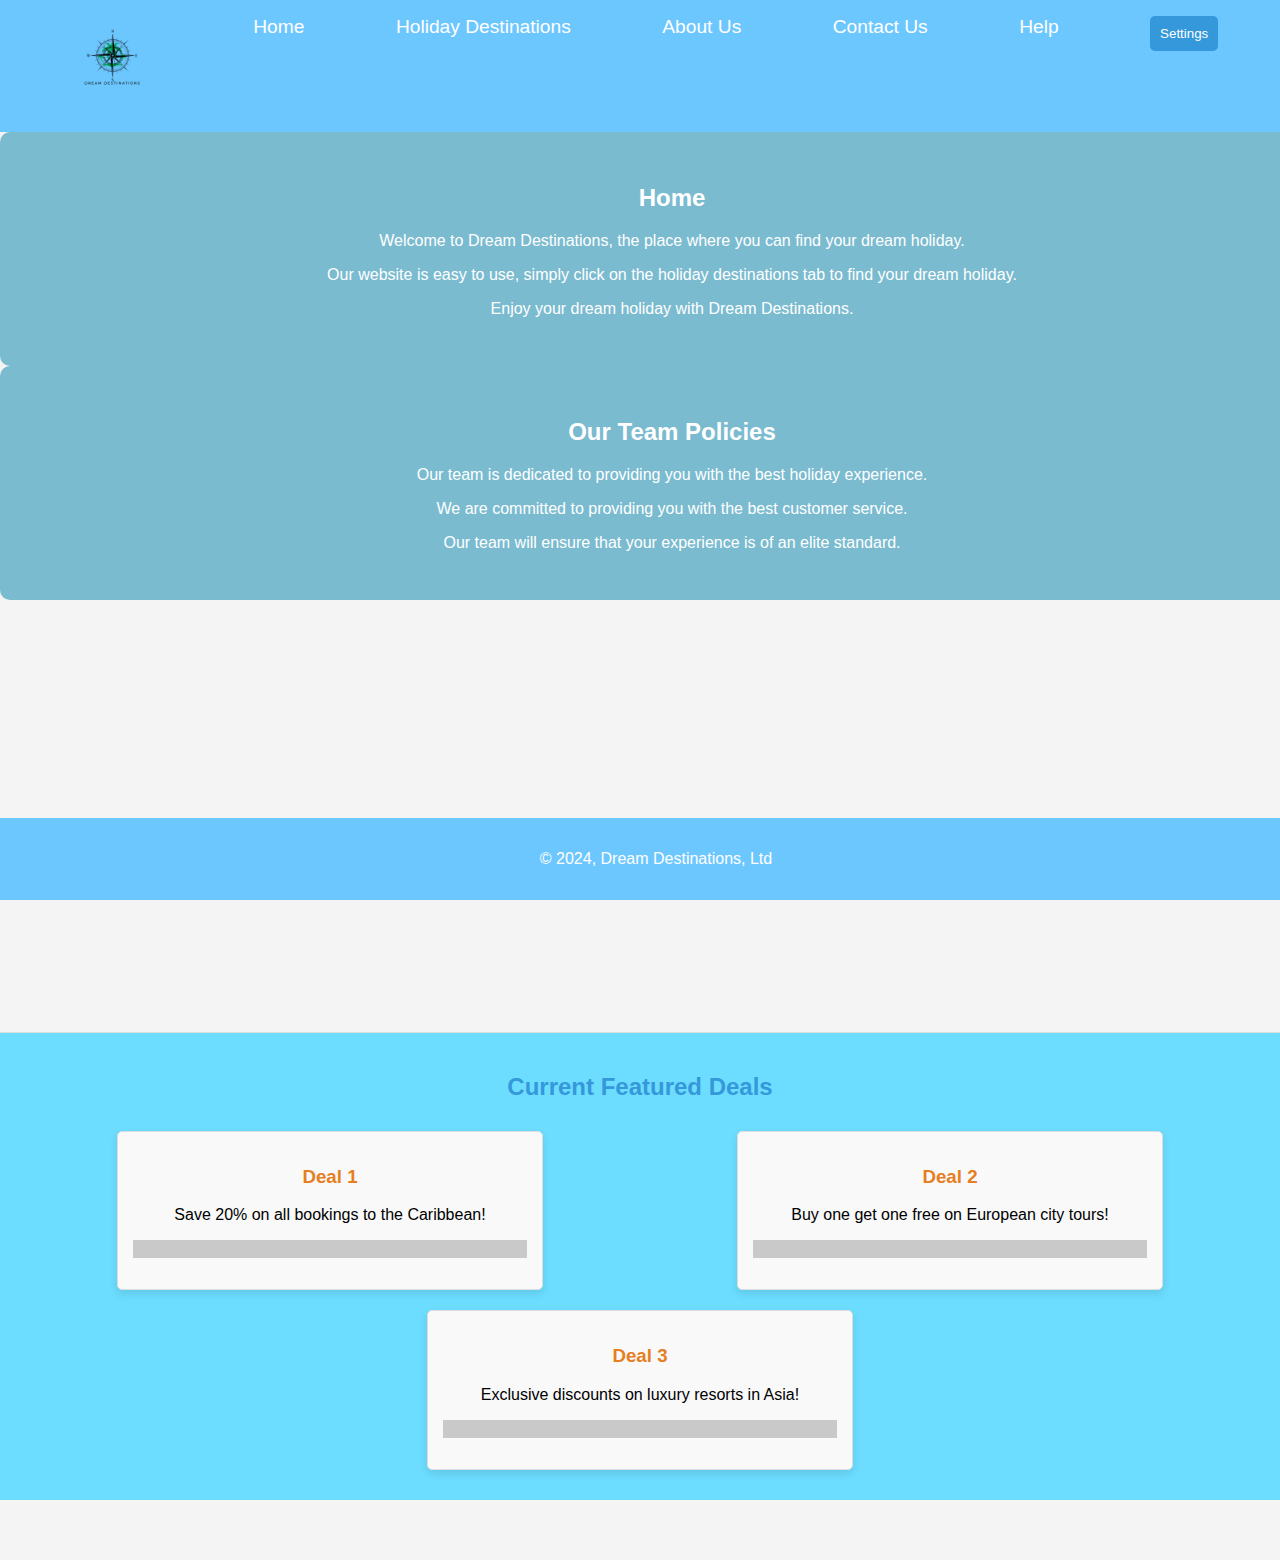
==== index.html @ d3ac0b2f "hsj" ====
<!DOCTYPE html>
<html lang="en">
<head>
    <meta charset="UTF-8">
    <meta name="viewport" content="width=device-width, initial-scale=1.0">
    <title>Dream Destinations</title>
    <link rel="stylesheet" href="styles.css">
</head>
<body>
    <header>
        
        <nav>
            <ul>
                <img src="Dream destinations.png" alt="DreamDestinationsLogo" width="100px" height="100px">
                <li><a href="index.html">Home</a></li>
                <li><a href="destinations.html">Holiday Destinations</a></li>
                <li><a href="about.html">About Us</a></li>
                <li><a href="contact.html">Contact Us</a></li>
                <li><a href="help.html">Help</a></li>
                <div class="settings" id="settings">
                    <button>Settings</button>
                    <div class="settings-content">
                        <a href="#" id="toggle-dark-mode">Toggle Dark Mode</a>
                    </div>
                </div>
            </ul>
        </nav>
    </header>
    
    <section class="section" id="home">
        <div class="content">
            <h2>Home</h2>
            <p>Welcome to Dream Destinations, the place where you can find your dream holiday.</p>
            <p>Our website is easy to use, simply click on the holiday destinations tab to find your dream holiday.</p>
            <p>Enjoy your dream holiday with Dream Destinations.</p>
        </div>
        <div class="content">
            <h2>Our Team Policies</h2>
            <p>Our team is dedicated to providing you with the best holiday experience.</p>
            <p>We are committed to providing you with the best customer service.</p>
            <p>Our team will ensure that your experience is of an elite standard.</p>
        </div>
    </section>

    <section class="deals" id="deals">
        <h2>Current Featured Deals</h2>
        <div class="deals-content">
            <div class="deal-item">
                <h3>Deal 1</h3>
                <p>Save 20% on all bookings to the Caribbean!</p>
                <p class="grayed-text">CARI20</p>
            </div>
            <div class="deal-item">
                <h3>Deal 2</h3>
                <p>Buy one get one free on European city tours!</p>
                <p class="grayed-text">EUROTOUR2024</p>
            </div>
            <div class="deal-item">
                <h3>Deal 3</h3>
                <p>Exclusive discounts on luxury resorts in Asia!</p>
                <p class="grayed-text">ASIALUXE</p>
            </div>
        </div>
    </section>

    <footer>
        <p>&copy; 2024, Dream Destinations, Ltd </p>
    </footer>

    <script src="scripts.js"></script>
</body>
</html>
---- styles.css ----
body {
    margin: 0;
    font-family: 'open sans', sans-serif;
    background-color: #f4f4f4;
}

header {
    background-color: #6dc7ff;
    padding: 1rem;
}

nav ul {
    list-style: none;
    margin: 0;
    padding: 0;
    display: flex;
    justify-content: space-around;
}

nav ul li {
    margin: 0;
}

nav ul li a {
    color: #fff;
    text-decoration: none;
    font-size: 1.2rem;
}

.section {
    height: 100vh;
    display: flex;
    align-items: center;
    justify-content: center;
    color: #fff;
    text-align: center;
    background-size: cover;
    background-repeat: no-repeat;
    image-resolution: from-image;
    background-position: center;
    display: block;
    width: 100%;
}

#home {
    background-image: url('https://stfuandparty.com/wp-content/uploads/2018/02/114519-palm-tree-background-2946x2000-images-scaled.jpg');
    color: #ffffff;
}

.content {
    background-color: rgba(0, 129, 172, 0.5);
    padding: 2rem;
    border-radius: 10px;
    display: block;
    width: 100%;
}

footer {
    background-color: #6dc7ff;
    color: #fff;
    text-align: center;
    padding: 1rem;
    position: fixed;
    bottom: 0;
    width: 100%;
    overflow: hidden;
}

table {
    border-collapse: collapse;
    border: 1px solid black;
    table-layout: auto;
    width: 100%;
    padding: 8px;
    text-align: left;
}

.summary {
    height: 40vh;
    display: flex;
    justify-content: center;
    flex-direction: column;
    text-align: left;
    background-color: #6dc7ff;
    color: #fff;
}

#sumtable {
    border-collapse: auto;
    border: 1px solid black;
    table-layout: flex;
    width: 100%;
}

h1 {
    text-align: center;
    size: 50px;
}

p {
    text-align: center;
}

h2 {
    text-align: center;
}

.dark-mode {
    background-color: #333333;
    color: #f4f4f4;

}
.dark-mode button {
    background-color: #6ac3ff;
    color: #fff;
    padding: 10px;
    border: none;
    border-radius: 5px;
    cursor: pointer;
}
.dark-mode button:hover {
    background-color: #2980b9;
}
.dark-mode .settings-content {
    background-color: #333333;
    color: #f4f4f4;
}
.dark-mode .settings-content a {
    color: #f4f4f4;
}
.dark-mode .deal-item {
    background-color: #333333;
}

.settings {
    position: relative;
    display: inline-block;
}

.settings button {
    background-color: #3498db;
    color: #fff;
    padding: 10px;
    border: none;
    border-radius: 5px;
    cursor: pointer;
}

.settings-content {
    display: none;
    position: absolute;
    background-color: #fff;
    min-width: 160px;
    box-shadow: 0px 8px 16px 0px rgba(0, 0, 0, 0.2);
    z-index: 1;
}

.settings-content a {
    color: black;
    padding: 12px 16px;
    text-decoration: none;
    display: block;
}

.settings-content a:hover {
    background-color: #ddd;
}

.settings:hover .settings-content {
    display: block;
}

.button {
    background-color: #e67e22;
    color: #fff;
    padding: 10px 20px;
    border: none;
    border-radius: 5px;
    cursor: pointer;
}

.button:hover {
    background-color: #d35400;
}

.highlight {
    color: #f39c12;
}

.deals {
    background-color: #6cddff;
    padding: 20px;
    border-top: 1px solid #ddd;
    text-align: center;
    margin-bottom: 60px;
}

.deals h2 {
    color: #3498db;
}

.deals-content {
    display: flex;
    justify-content: space-around;
    flex-wrap: wrap;
}

.deal-item {
    background-color: #f9f9f9;
    border: 1px solid #ddd;
    border-radius: 5px;
    padding: 15px;
    margin: 10px;
    width: calc(33.33% - 20px); 
    box-shadow: 0px 4px 8px rgba(0, 0, 0, 0.1);
}

.deal-item h3 {
    color: #e67e22;
}
.grayed-text {
    position: relative;
    color: transparent;
}

.grayed-text::before {
    content: '';
    position: absolute;
    top: 0;
    left: 0;
    width: 100%;
    height: 100%;
    background-color: #999;
    opacity: 0.5; 
    transition: opacity 0.3s; 
    z-index: 2;
}

.grayed-text:hover::before {
    opacity: 0; 
}
.grayed-text:hover {
    color: #000;
}
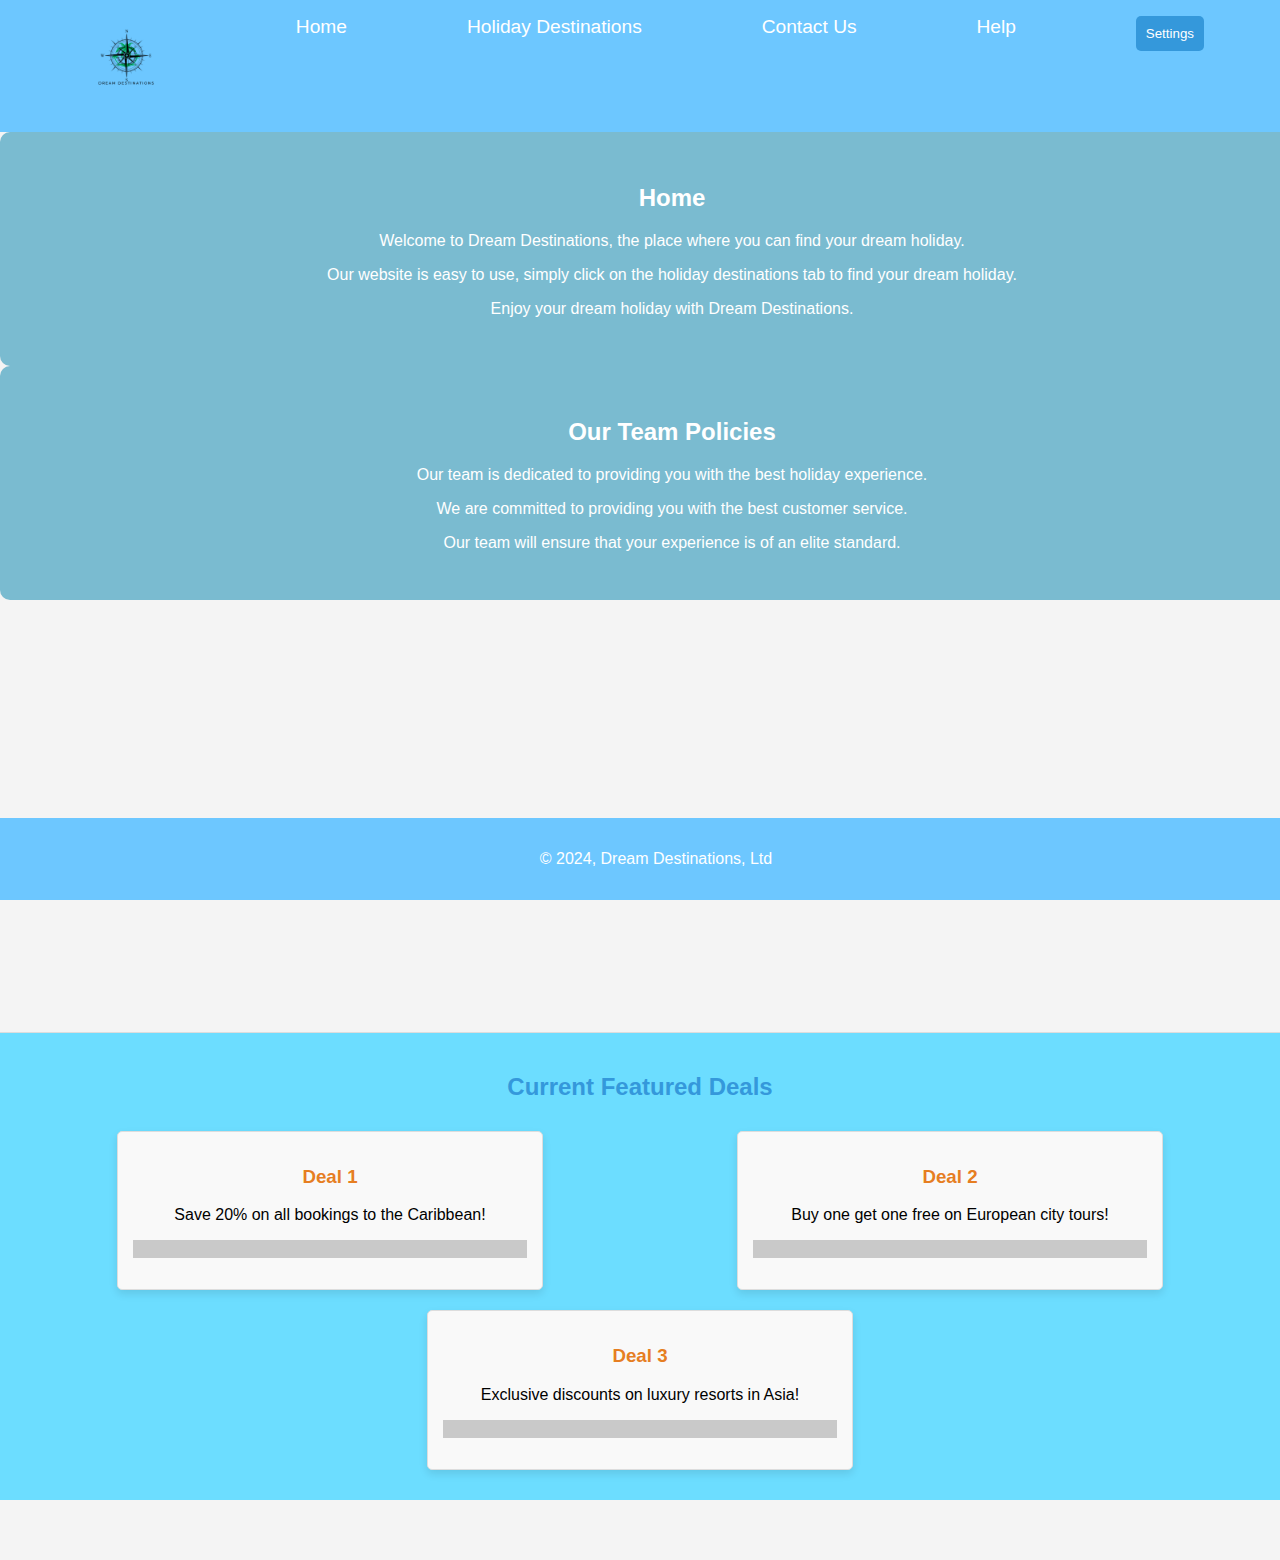
==== commit f793da53: "sdhgshjhd" ====
--- a/index.html
+++ b/index.html
@@ -14,7 +14,6 @@
                 <img src="Dream destinations.png" alt="DreamDestinationsLogo" width="100px" height="100px">
                 <li><a href="index.html">Home</a></li>
                 <li><a href="destinations.html">Holiday Destinations</a></li>
-                <li><a href="about.html">About Us</a></li>
                 <li><a href="contact.html">Contact Us</a></li>
                 <li><a href="help.html">Help</a></li>
                 <div class="settings" id="settings">
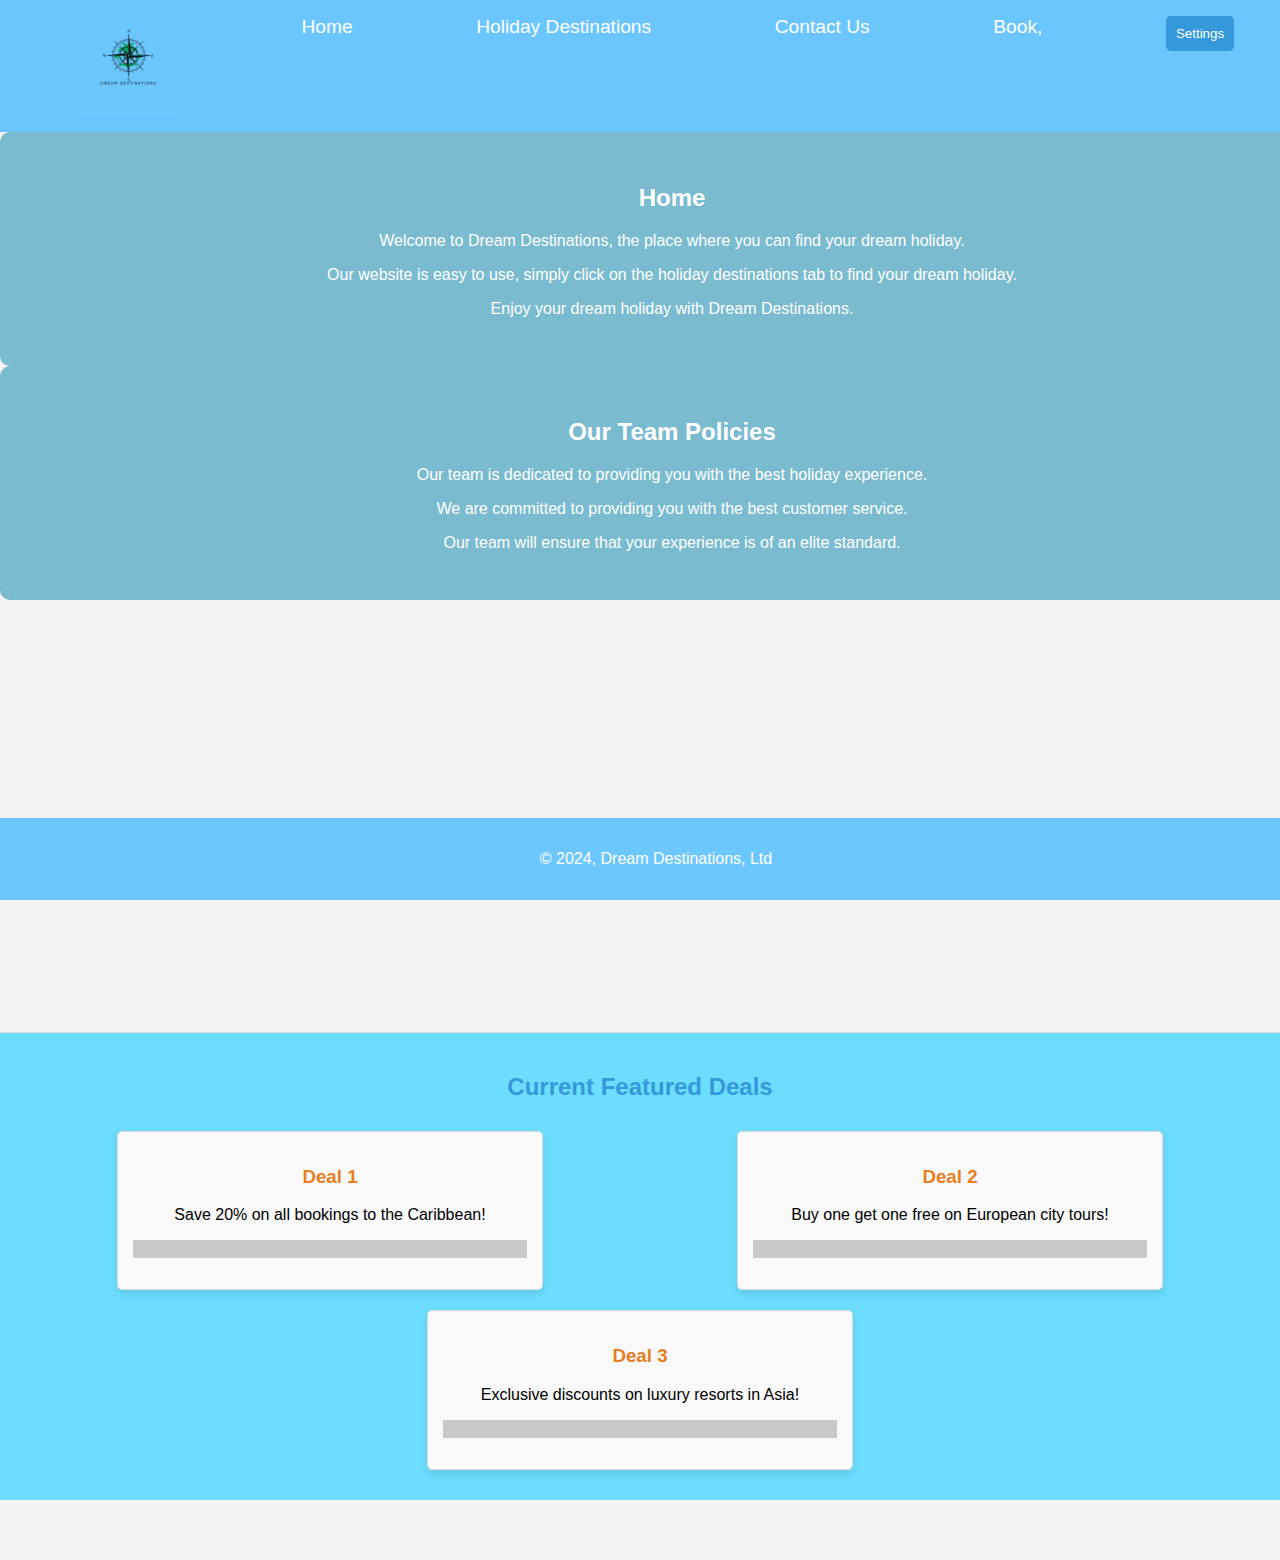
==== commit 5c08360c: "jdksk" ====
--- a/index.html
+++ b/index.html
@@ -15,7 +15,7 @@
                 <li><a href="index.html">Home</a></li>
                 <li><a href="destinations.html">Holiday Destinations</a></li>
                 <li><a href="contact.html">Contact Us</a></li>
-                <li><a href="help.html">Help</a></li>
+                <li><a href="bookings.html">Book,</a></li>
                 <div class="settings" id="settings">
                     <button>Settings</button>
                     <div class="settings-content">
--- a/styles.css
+++ b/styles.css
@@ -2,11 +2,14 @@
     margin: 0;
     font-family: 'open sans', sans-serif;
     background-color: #f4f4f4;
+    max-width: 100%;
+    overflow-x: hidden;
 }
 
 header {
-    background-color: #6dc7ff;
+    background-color: hsl(203, 100%, 71%);
     padding: 1rem;
+    width: 100%;
 }
 
 nav ul {
@@ -242,3 +245,11 @@
 .grayed-text:hover {
     color: #000;
 }
+form {
+    display: flex;
+    flex-direction: column;
+    align-items: center;
+    justify-content: center;
+    margin: 0 auto;
+    width: 75%;
+}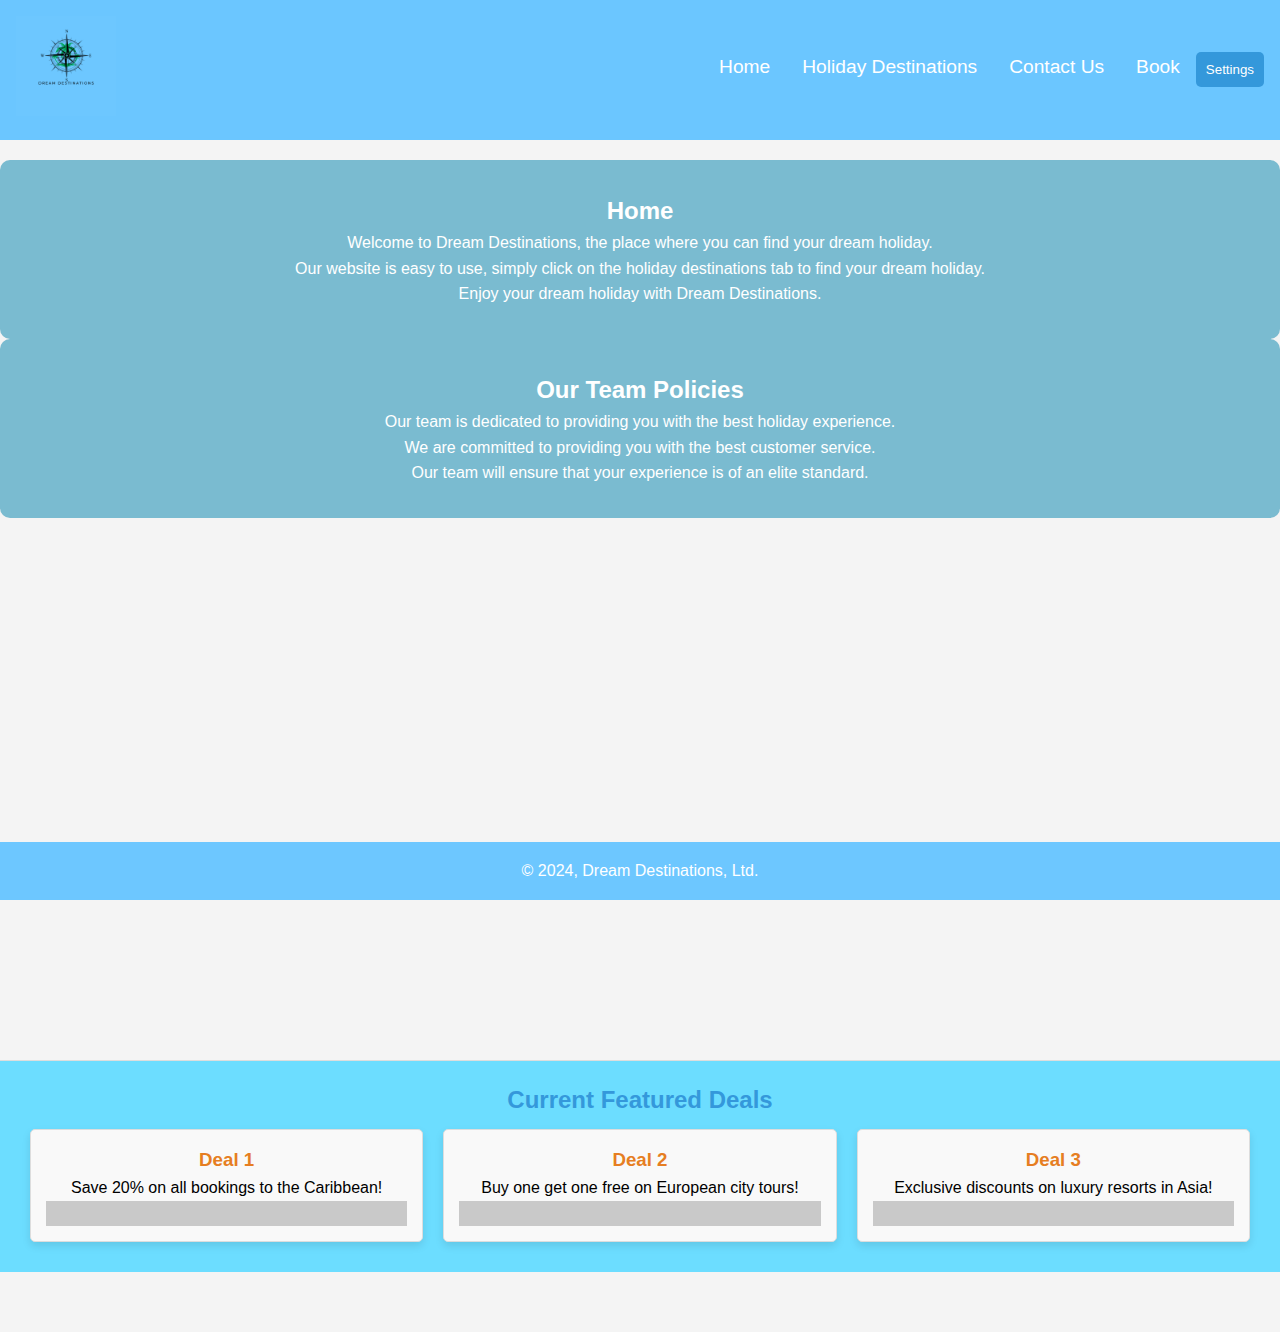
==== commit 51d935b7: "aa" ====
--- a/index.html
+++ b/index.html
@@ -8,62 +8,65 @@
 </head>
 <body>
     <header>
-        
         <nav>
+            <div class="logo">
+                <img src="Dream destinations.png" alt="DreamDestinationsLogo" width="100" height="100">
+            </div>
             <ul>
-                <img src="Dream destinations.png" alt="DreamDestinationsLogo" width="100px" height="100px">
                 <li><a href="index.html">Home</a></li>
                 <li><a href="destinations.html">Holiday Destinations</a></li>
                 <li><a href="contact.html">Contact Us</a></li>
-                <li><a href="bookings.html">Book,</a></li>
-                <div class="settings" id="settings">
+                <li><a href="bookings.html">Book</a></li>
+                <li class="settings" id="settings">
                     <button>Settings</button>
                     <div class="settings-content">
                         <a href="#" id="toggle-dark-mode">Toggle Dark Mode</a>
                     </div>
-                </div>
+                </li>
             </ul>
         </nav>
     </header>
     
-    <section class="section" id="home">
-        <div class="content">
-            <h2>Home</h2>
-            <p>Welcome to Dream Destinations, the place where you can find your dream holiday.</p>
-            <p>Our website is easy to use, simply click on the holiday destinations tab to find your dream holiday.</p>
-            <p>Enjoy your dream holiday with Dream Destinations.</p>
-        </div>
-        <div class="content">
-            <h2>Our Team Policies</h2>
-            <p>Our team is dedicated to providing you with the best holiday experience.</p>
-            <p>We are committed to providing you with the best customer service.</p>
-            <p>Our team will ensure that your experience is of an elite standard.</p>
-        </div>
-    </section>
+    <main>
+        <section class="section" id="home">
+            <div class="content">
+                <h2>Home</h2>
+                <p>Welcome to Dream Destinations, the place where you can find your dream holiday.</p>
+                <p>Our website is easy to use, simply click on the holiday destinations tab to find your dream holiday.</p>
+                <p>Enjoy your dream holiday with Dream Destinations.</p>
+            </div>
+            <div class="content">
+                <h2>Our Team Policies</h2>
+                <p>Our team is dedicated to providing you with the best holiday experience.</p>
+                <p>We are committed to providing you with the best customer service.</p>
+                <p>Our team will ensure that your experience is of an elite standard.</p>
+            </div>
+        </section>
 
-    <section class="deals" id="deals">
-        <h2>Current Featured Deals</h2>
-        <div class="deals-content">
-            <div class="deal-item">
-                <h3>Deal 1</h3>
-                <p>Save 20% on all bookings to the Caribbean!</p>
-                <p class="grayed-text">CARI20</p>
+        <section class="deals" id="deals">
+            <h2>Current Featured Deals</h2>
+            <div class="deals-content">
+                <div class="deal-item">
+                    <h3>Deal 1</h3>
+                    <p>Save 20% on all bookings to the Caribbean!</p>
+                    <p class="grayed-text">CARI20</p>
+                </div>
+                <div class="deal-item">
+                    <h3>Deal 2</h3>
+                    <p>Buy one get one free on European city tours!</p>
+                    <p class="grayed-text">EUROTOUR2024</p>
+                </div>
+                <div class="deal-item">
+                    <h3>Deal 3</h3>
+                    <p>Exclusive discounts on luxury resorts in Asia!</p>
+                    <p class="grayed-text">ASIALUXE</p>
+                </div>
             </div>
-            <div class="deal-item">
-                <h3>Deal 2</h3>
-                <p>Buy one get one free on European city tours!</p>
-                <p class="grayed-text">EUROTOUR2024</p>
-            </div>
-            <div class="deal-item">
-                <h3>Deal 3</h3>
-                <p>Exclusive discounts on luxury resorts in Asia!</p>
-                <p class="grayed-text">ASIALUXE</p>
-            </div>
-        </div>
-    </section>
+        </section>
+    </main>
 
     <footer>
-        <p>&copy; 2024, Dream Destinations, Ltd </p>
+        <p>&copy; 2024, Dream Destinations, Ltd.</p>
     </footer>
 
     <script src="scripts.js"></script>
--- a/styles.css
+++ b/styles.css
@@ -1,15 +1,35 @@
+/* Reset some default styles */
+* {
+    margin: 0;
+    padding: 0;
+    box-sizing: border-box;
+}
+
+/* Body and font styles */
 body {
     margin: 0;
-    font-family: 'open sans', sans-serif;
+    font-family: 'Open Sans', sans-serif;
     background-color: #f4f4f4;
     max-width: 100%;
     overflow-x: hidden;
-}
-
+    line-height: 1.6;
+}
+
+/* Header and navigation */
 header {
     background-color: hsl(203, 100%, 71%);
     padding: 1rem;
     width: 100%;
+}
+
+header nav {
+    display: flex;
+    justify-content: space-between;
+    align-items: center;
+}
+
+header nav .logo img {
+    max-width: 100%;
 }
 
 nav ul {
@@ -28,6 +48,18 @@
     color: #fff;
     text-decoration: none;
     font-size: 1.2rem;
+    padding: 8px 16px;
+    transition: background 0.3s;
+}
+
+nav ul li a:hover {
+    background: #555;
+    border-radius: 4px;
+}
+
+/* Main content */
+main {
+    margin: 20px 0;
 }
 
 .section {
@@ -58,6 +90,41 @@
     width: 100%;
 }
 
+.destinations {
+    text-align: center;
+}
+
+.destinations h2 {
+    margin-bottom: 20px;
+}
+
+.destination {
+    background: #fff;
+    border-radius: 8px;
+    box-shadow: 0 4px 8px rgba(0, 0, 0, 0.1);
+    margin: 20px auto;
+    max-width: 300px;
+    padding: 20px;
+    transition: transform 0.3s;
+}
+
+.destination img {
+    max-width: 100%;
+    border-radius: 8px;
+}
+
+.destination h3 {
+    margin: 15px 0 10px;
+}
+
+.destination p {
+    margin: 10px 0;
+}
+
+.destination:hover {
+    transform: translateY(-10px);
+}
+
 footer {
     background-color: #6dc7ff;
     color: #fff;
@@ -97,7 +164,7 @@
 
 h1 {
     text-align: center;
-    size: 50px;
+    font-size: 50px;
 }
 
 p {
@@ -111,8 +178,8 @@
 .dark-mode {
     background-color: #333333;
     color: #f4f4f4;
-
-}
+}
+
 .dark-mode button {
     background-color: #6ac3ff;
     color: #fff;
@@ -121,16 +188,20 @@
     border-radius: 5px;
     cursor: pointer;
 }
+
 .dark-mode button:hover {
     background-color: #2980b9;
 }
+
 .dark-mode .settings-content {
     background-color: #333333;
     color: #f4f4f4;
 }
+
 .dark-mode .settings-content a {
     color: #f4f4f4;
 }
+
 .dark-mode .deal-item {
     background-color: #333333;
 }
@@ -214,13 +285,14 @@
     border-radius: 5px;
     padding: 15px;
     margin: 10px;
-    width: calc(33.33% - 20px); 
+    width: calc(33.33% - 20px);
     box-shadow: 0px 4px 8px rgba(0, 0, 0, 0.1);
 }
 
 .deal-item h3 {
     color: #e67e22;
 }
+
 .grayed-text {
     position: relative;
     color: transparent;
@@ -234,17 +306,19 @@
     width: 100%;
     height: 100%;
     background-color: #999;
-    opacity: 0.5; 
-    transition: opacity 0.3s; 
+    opacity: 0.5;
+    transition: opacity 0.3s;
     z-index: 2;
 }
 
 .grayed-text:hover::before {
-    opacity: 0; 
-}
+    opacity: 0;
+}
+
 .grayed-text:hover {
     color: #000;
 }
+
 form {
     display: flex;
     flex-direction: column;
@@ -252,4 +326,8 @@
     justify-content: center;
     margin: 0 auto;
     width: 75%;
-}+}
+
+.destination {
+    background-color: #6dc7ff;
+}
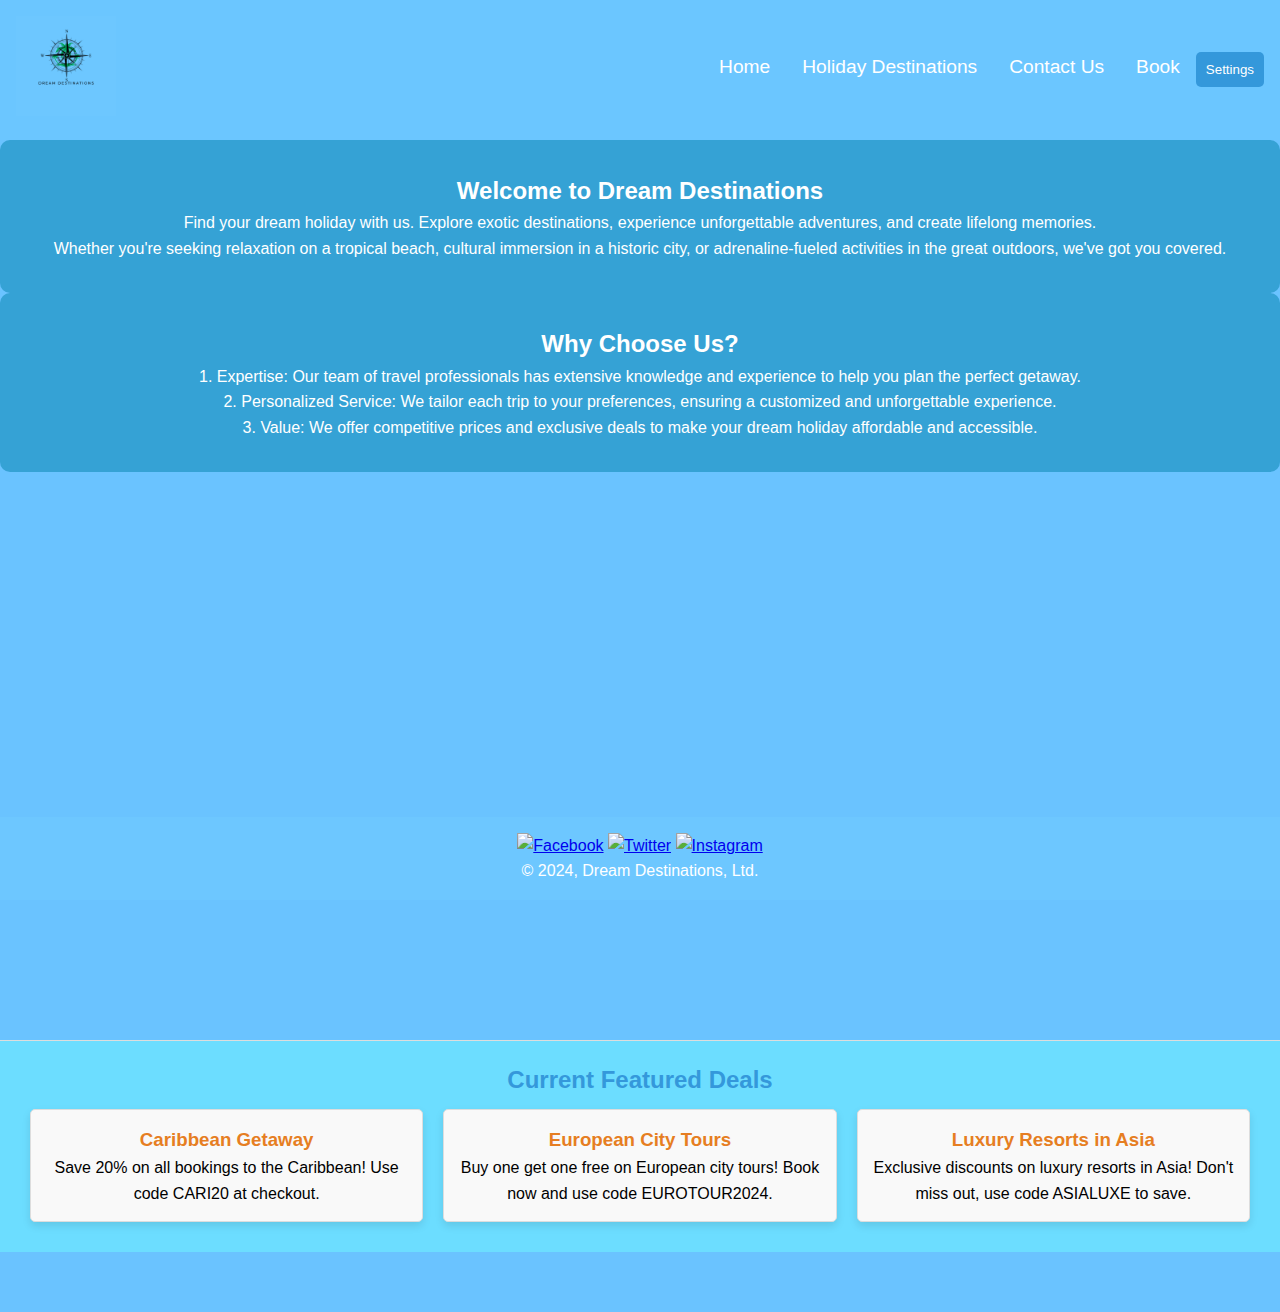
==== commit a7327a02: "ghdsghb" ====
--- a/index.html
+++ b/index.html
@@ -30,16 +30,15 @@
     <main>
         <section class="section" id="home">
             <div class="content">
-                <h2>Home</h2>
-                <p>Welcome to Dream Destinations, the place where you can find your dream holiday.</p>
-                <p>Our website is easy to use, simply click on the holiday destinations tab to find your dream holiday.</p>
-                <p>Enjoy your dream holiday with Dream Destinations.</p>
+                <h2>Welcome to Dream Destinations</h2>
+                <p>Find your dream holiday with us. Explore exotic destinations, experience unforgettable adventures, and create lifelong memories.</p>
+                <p>Whether you're seeking relaxation on a tropical beach, cultural immersion in a historic city, or adrenaline-fueled activities in the great outdoors, we've got you covered.</p>
             </div>
             <div class="content">
-                <h2>Our Team Policies</h2>
-                <p>Our team is dedicated to providing you with the best holiday experience.</p>
-                <p>We are committed to providing you with the best customer service.</p>
-                <p>Our team will ensure that your experience is of an elite standard.</p>
+                <h2>Why Choose Us?</h2>
+                <p>1. Expertise: Our team of travel professionals has extensive knowledge and experience to help you plan the perfect getaway.</p>
+                <p>2. Personalized Service: We tailor each trip to your preferences, ensuring a customized and unforgettable experience.</p>
+                <p>3. Value: We offer competitive prices and exclusive deals to make your dream holiday affordable and accessible.</p>
             </div>
         </section>
 
@@ -47,25 +46,27 @@
             <h2>Current Featured Deals</h2>
             <div class="deals-content">
                 <div class="deal-item">
-                    <h3>Deal 1</h3>
-                    <p>Save 20% on all bookings to the Caribbean!</p>
-                    <p class="grayed-text">CARI20</p>
+                    <h3>Caribbean Getaway</h3>
+                    <p>Save 20% on all bookings to the Caribbean! Use code CARI20 at checkout.</p>
                 </div>
                 <div class="deal-item">
-                    <h3>Deal 2</h3>
-                    <p>Buy one get one free on European city tours!</p>
-                    <p class="grayed-text">EUROTOUR2024</p>
+                    <h3>European City Tours</h3>
+                    <p>Buy one get one free on European city tours! Book now and use code EUROTOUR2024.</p>
                 </div>
                 <div class="deal-item">
-                    <h3>Deal 3</h3>
-                    <p>Exclusive discounts on luxury resorts in Asia!</p>
-                    <p class="grayed-text">ASIALUXE</p>
+                    <h3>Luxury Resorts in Asia</h3>
+                    <p>Exclusive discounts on luxury resorts in Asia! Don't miss out, use code ASIALUXE to save.</p>
                 </div>
             </div>
         </section>
     </main>
 
     <footer>
+        <div class="social-links">
+            <a href="#" class="social-icon"><img src="facebook-icon.png" alt="Facebook"></a>
+            <a href="#" class="social-icon"><img src="twitter-icon.png" alt="Twitter"></a>
+            <a href="#" class="social-icon"><img src="instagram-icon.png" alt="Instagram"></a>
+        </div>
         <p>&copy; 2024, Dream Destinations, Ltd.</p>
     </footer>
 
--- a/styles.css
+++ b/styles.css
@@ -1,21 +1,20 @@
-/* Reset some default styles */
+
 * {
     margin: 0;
     padding: 0;
     box-sizing: border-box;
 }
 
-/* Body and font styles */
+
 body {
     margin: 0;
     font-family: 'Open Sans', sans-serif;
-    background-color: #f4f4f4;
+    background-color: #6ac3ff;
     max-width: 100%;
     overflow-x: hidden;
     line-height: 1.6;
 }
 
-/* Header and navigation */
 header {
     background-color: hsl(203, 100%, 71%);
     padding: 1rem;
@@ -57,9 +56,9 @@
     border-radius: 4px;
 }
 
-/* Main content */
 main {
-    margin: 20px 0;
+    margin: 0;
+    background-image: url("https://img.freepik.com/free-photo/view-palm-tree-species-with-green-foliage_23-2151486427.jpg?t=st=1717421062~exp=1717424662~hmac=5bab371f48eaf0837d6b2a7cfc523f2760ab1b5c1c168ad7e3af370e9980fec2&w=1800");
 }
 
 .section {
@@ -75,6 +74,7 @@
     background-position: center;
     display: block;
     width: 100%;
+    background-image: url("https://img.freepik.com/free-photo/beautiful-tropical-beach-sea_74190-6767.jpg?w=1800&t=st=1717420886~exp=1717421486~hmac=12738da5fbd23ec5626221bc02a9de153fbdea05a737463872c12cfbe09d3262");
 }
 
 #home {
@@ -224,7 +224,7 @@
     display: none;
     position: absolute;
     background-color: #fff;
-    min-width: 160px;
+    min-width: 100px;
     box-shadow: 0px 8px 16px 0px rgba(0, 0, 0, 0.2);
     z-index: 1;
 }
@@ -331,3 +331,28 @@
 .destination {
     background-color: #6dc7ff;
 }
+@media only screen and (max-width: 767px) {
+    header {
+        padding: 0.5rem; 
+    }
+
+    nav ul li a {
+        font-size: 1rem; 
+        padding: 8px; 
+    }
+
+    .destination {
+        max-width: 100%; 
+        margin: 10px auto; 
+        width: 90%; 
+    }
+
+    main {
+        margin: 0; 
+    }
+
+    footer {
+        padding: 0.5rem; 
+    }
+}
+
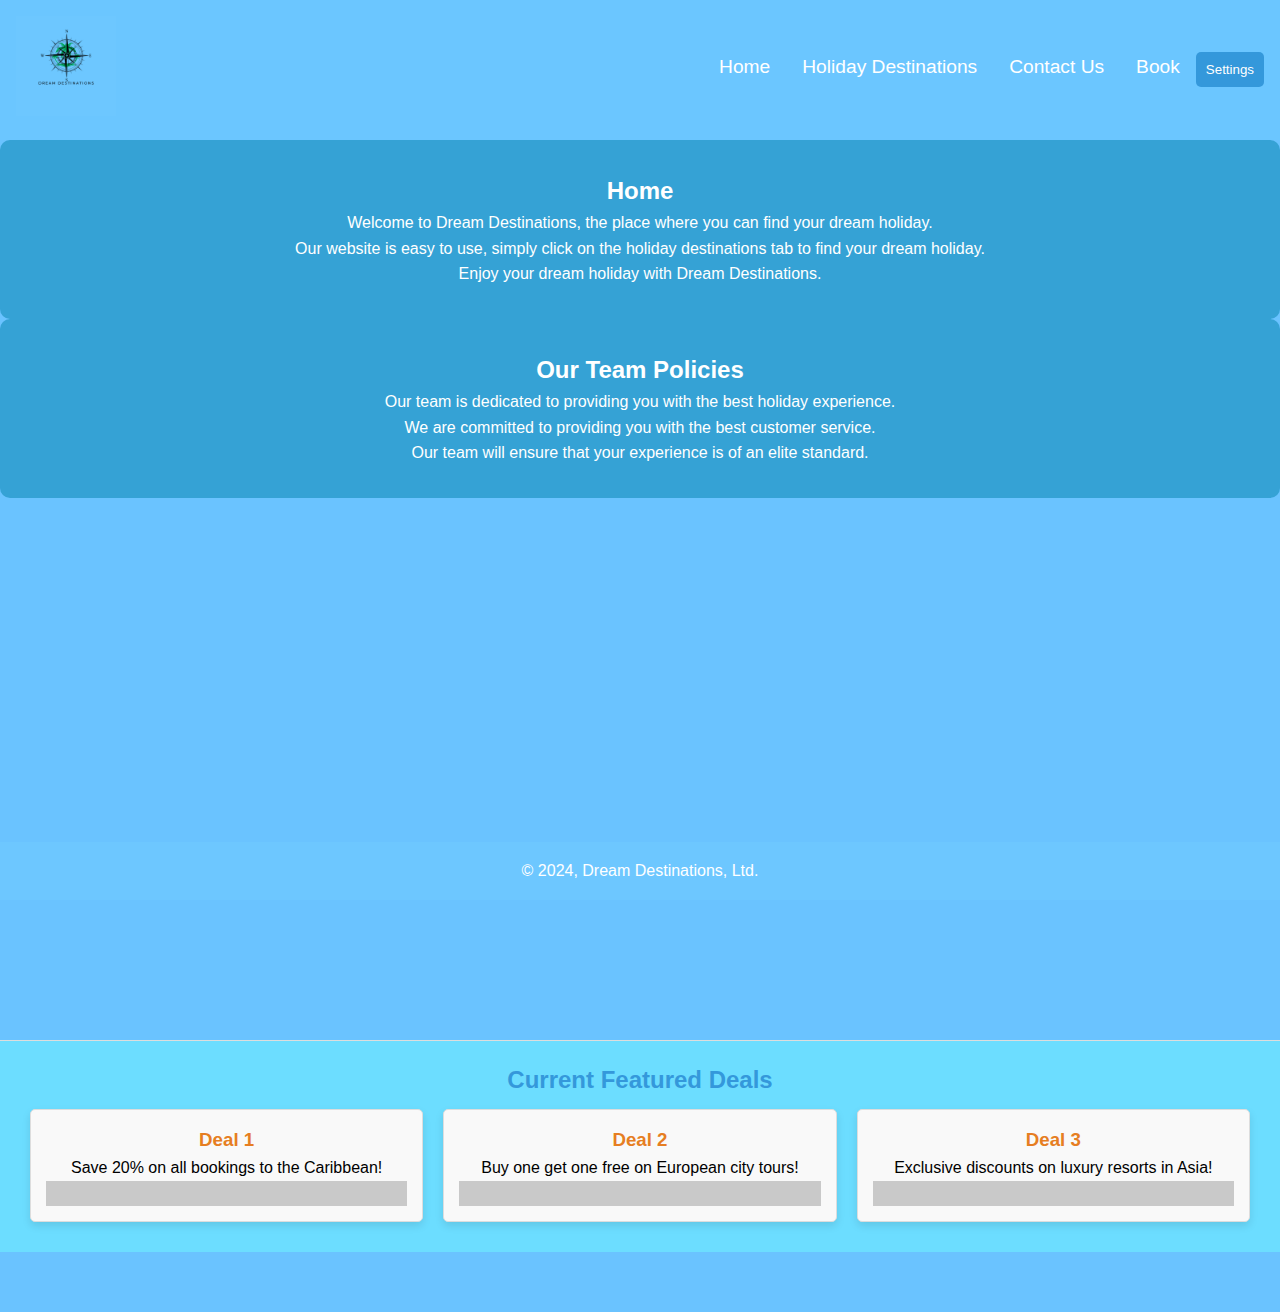
==== commit 5bb2c204: "sdsdsd" ====
--- a/index.html
+++ b/index.html
@@ -30,15 +30,16 @@
     <main>
         <section class="section" id="home">
             <div class="content">
-                <h2>Welcome to Dream Destinations</h2>
-                <p>Find your dream holiday with us. Explore exotic destinations, experience unforgettable adventures, and create lifelong memories.</p>
-                <p>Whether you're seeking relaxation on a tropical beach, cultural immersion in a historic city, or adrenaline-fueled activities in the great outdoors, we've got you covered.</p>
+                <h2>Home</h2>
+                <p>Welcome to Dream Destinations, the place where you can find your dream holiday.</p>
+                <p>Our website is easy to use, simply click on the holiday destinations tab to find your dream holiday.</p>
+                <p>Enjoy your dream holiday with Dream Destinations.</p>
             </div>
             <div class="content">
-                <h2>Why Choose Us?</h2>
-                <p>1. Expertise: Our team of travel professionals has extensive knowledge and experience to help you plan the perfect getaway.</p>
-                <p>2. Personalized Service: We tailor each trip to your preferences, ensuring a customized and unforgettable experience.</p>
-                <p>3. Value: We offer competitive prices and exclusive deals to make your dream holiday affordable and accessible.</p>
+                <h2>Our Team Policies</h2>
+                <p>Our team is dedicated to providing you with the best holiday experience.</p>
+                <p>We are committed to providing you with the best customer service.</p>
+                <p>Our team will ensure that your experience is of an elite standard.</p>
             </div>
         </section>
 
@@ -46,27 +47,25 @@
             <h2>Current Featured Deals</h2>
             <div class="deals-content">
                 <div class="deal-item">
-                    <h3>Caribbean Getaway</h3>
-                    <p>Save 20% on all bookings to the Caribbean! Use code CARI20 at checkout.</p>
+                    <h3>Deal 1</h3>
+                    <p>Save 20% on all bookings to the Caribbean!</p>
+                    <p class="grayed-text">CARI20</p>
                 </div>
                 <div class="deal-item">
-                    <h3>European City Tours</h3>
-                    <p>Buy one get one free on European city tours! Book now and use code EUROTOUR2024.</p>
+                    <h3>Deal 2</h3>
+                    <p>Buy one get one free on European city tours!</p>
+                    <p class="grayed-text">EUROTOUR2024</p>
                 </div>
                 <div class="deal-item">
-                    <h3>Luxury Resorts in Asia</h3>
-                    <p>Exclusive discounts on luxury resorts in Asia! Don't miss out, use code ASIALUXE to save.</p>
+                    <h3>Deal 3</h3>
+                    <p>Exclusive discounts on luxury resorts in Asia!</p>
+                    <p class="grayed-text">ASIALUXE</p>
                 </div>
             </div>
         </section>
     </main>
 
     <footer>
-        <div class="social-links">
-            <a href="#" class="social-icon"><img src="facebook-icon.png" alt="Facebook"></a>
-            <a href="#" class="social-icon"><img src="twitter-icon.png" alt="Twitter"></a>
-            <a href="#" class="social-icon"><img src="instagram-icon.png" alt="Instagram"></a>
-        </div>
         <p>&copy; 2024, Dream Destinations, Ltd.</p>
     </footer>
 
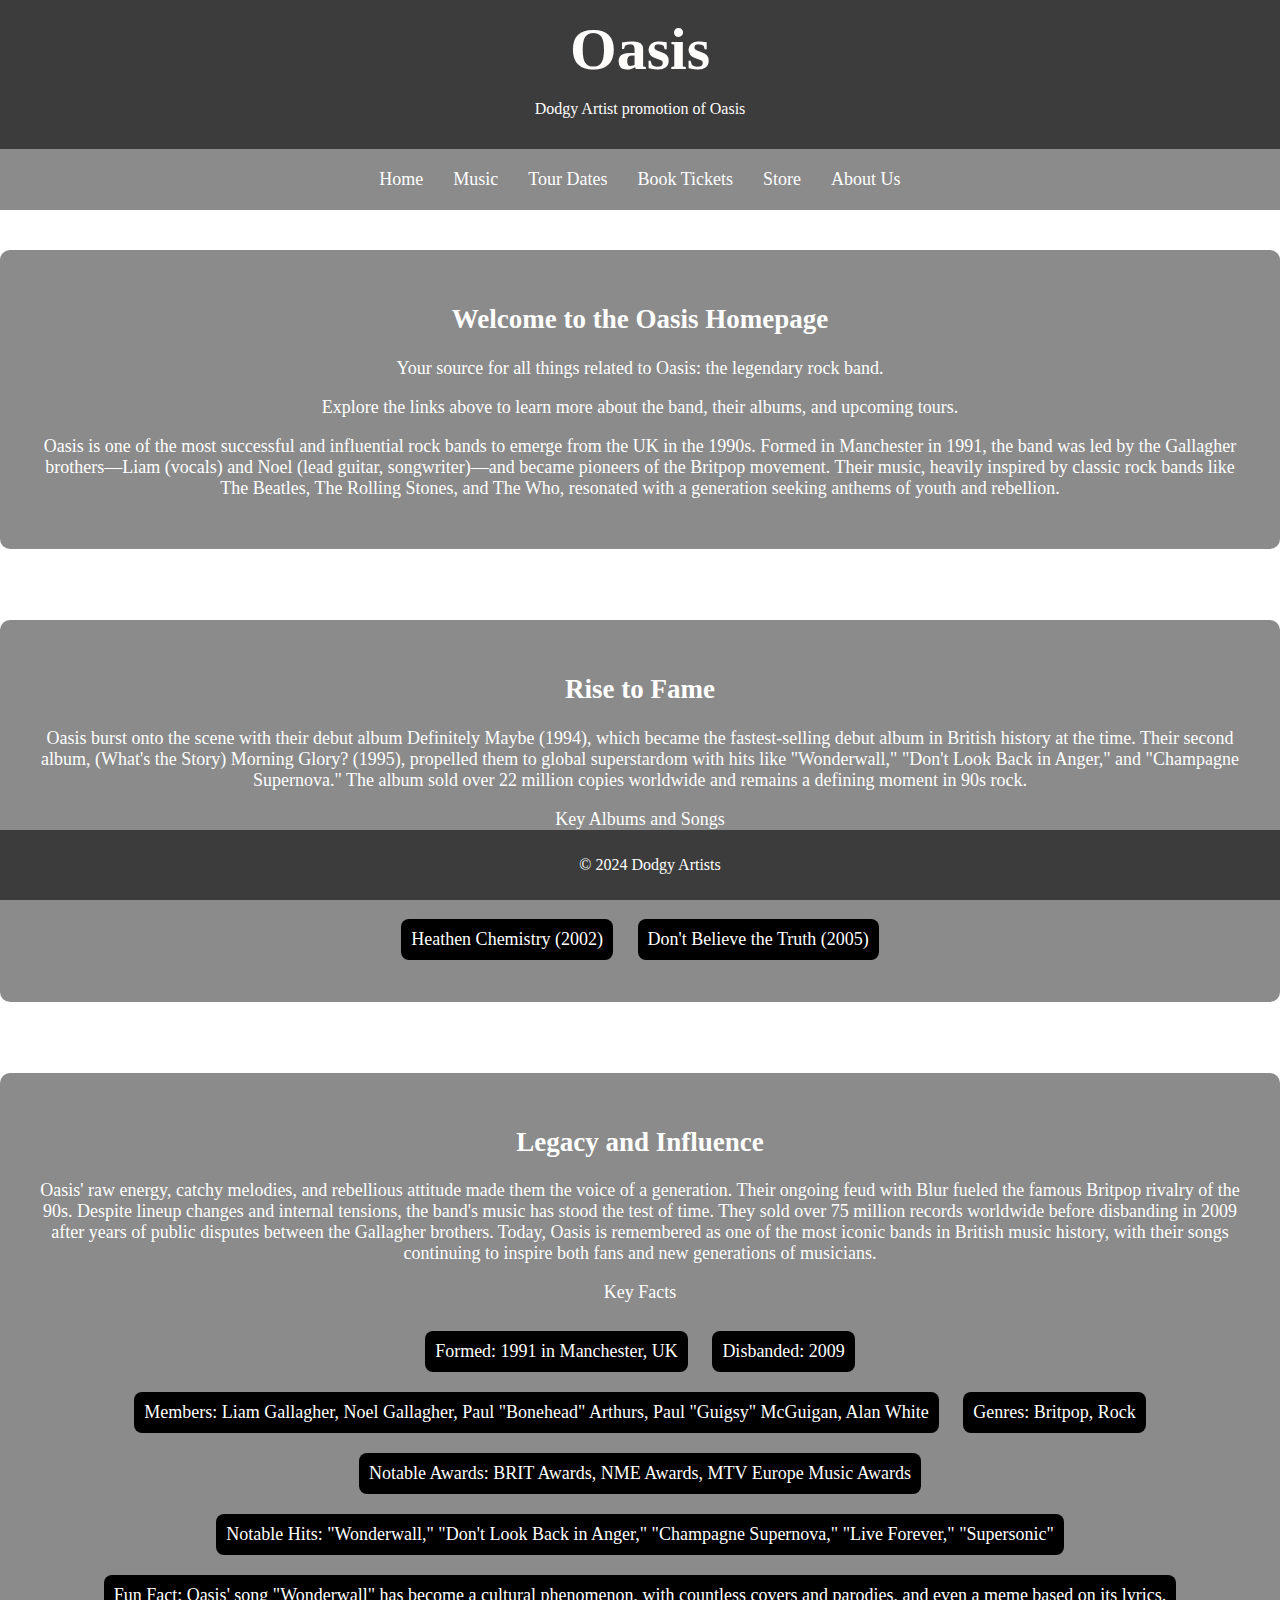
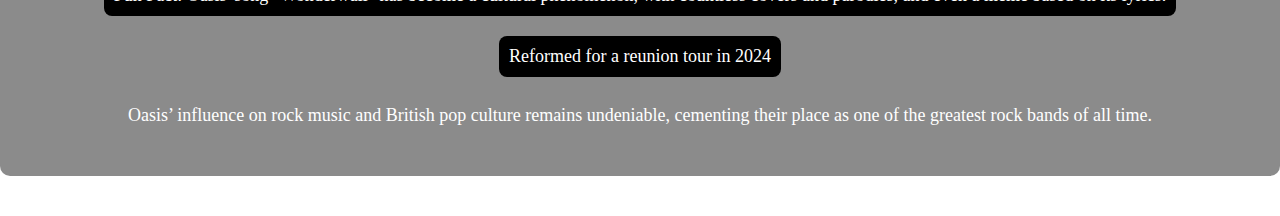
==== commit 240c0141: "Add files via upload" ====
--- a/index.html
+++ b/index.html
@@ -3,72 +3,74 @@
 <head>
     <meta charset="UTF-8">
     <meta name="viewport" content="width=device-width, initial-scale=1.0">
-    <title>Dream Destinations</title>
+    <title>Oasis - Dodgy Artists</title>
     <link rel="stylesheet" href="styles.css">
 </head>
 <body>
+
     <header>
-        <nav>
-            <div class="logo">
-                <img src="Dream destinations.png" alt="DreamDestinationsLogo" width="100" height="100">
-            </div>
-            <ul>
-                <li><a href="index.html">Home</a></li>
-                <li><a href="destinations.html">Holiday Destinations</a></li>
-                <li><a href="contact.html">Contact Us</a></li>
-                <li><a href="bookings.html">Book</a></li>
-                <li class="settings" id="settings">
-                    <button>Settings</button>
-                    <div class="settings-content">
-                        <a href="#" id="toggle-dark-mode">Toggle Dark Mode</a>
-                    </div>
-                </li>
-            </ul>
-        </nav>
+        <h1>Oasis</h1>
+        <p>Dodgy Artist promotion of Oasis</p>
     </header>
+
+    <nav>
+        <a href="index.html">Home</a>
+        <a href="music.html">Music</a>
+        <a href="dates.html">Tour Dates</a>
+        <a href="book.html">Book Tickets</a>
+        <a href="shop.html">Store</a>
+        <a href="about.html">About Us</a>
+    </nav>
+
+    <section class="container" id="home">
+        <div class="content">
+            <h2>Welcome to the Oasis Homepage</h2>
+            <p>Your source for all things related to Oasis: the legendary rock band.</p>
+            <p>Explore the links above to learn more about the band, their albums, and upcoming tours.</p>
+            <p>Oasis is one of the most successful and influential rock bands to emerge from the UK in the 1990s. Formed in Manchester in 1991, the band was led by the Gallagher brothers—Liam (vocals) and Noel (lead guitar, songwriter)—and became pioneers of the Britpop movement. Their music, heavily inspired by classic rock bands like The Beatles, The Rolling Stones, and The Who, resonated with a generation seeking anthems of youth and rebellion.</p>
+        </div>
+        <pre>
+
+
+        </pre>
+        <div class="content">  
+            <h2>Rise to Fame</h2>
+            <p>Oasis burst onto the scene with their debut album Definitely Maybe (1994), which became the fastest-selling debut album in British history at the time. Their second album, (What's the Story) Morning Glory? (1995), propelled them to global superstardom with hits like "Wonderwall," "Don't Look Back in Anger," and "Champagne Supernova." The album sold over 22 million copies worldwide and remains a defining moment in 90s rock.</p>
+            <ul>Key Albums and Songs</ul>
+            <li>Definitely Maybe (1994)</li>
+            <li>(What's the Story) Morning Glory? (1995)</li>
+            <li>Be Here Now (1997)</li>
+            <li>Standing on the Shoulder of Giants (2000)</li>
+            <li>Heathen Chemistry (2002)</li>
+            <li>Don't Believe the Truth (2005)</li>
+        </div>
+        <pre>
+
+
+        </pre>
+        <div class="content">
+            <h2>Legacy and Influence</h2>
+            <p>Oasis' raw energy, catchy melodies, and rebellious attitude made them the voice of a generation. Their ongoing feud with Blur fueled the famous Britpop rivalry of the 90s. Despite lineup changes and internal tensions, the band's music has stood the test of time. They sold over 75 million records worldwide before disbanding in 2009 after years of public disputes between the Gallagher brothers.
+
+                Today, Oasis is remembered as one of the most iconic bands in British music history, with their songs continuing to inspire both fans and new generations of musicians.</p>
+                <ul>Key Facts</ul>
+                <li>Formed: 1991 in Manchester, UK</li>
+                <li>Disbanded: 2009</li>
+                <li>Members: Liam Gallagher, Noel Gallagher, Paul "Bonehead" Arthurs, Paul "Guigsy" McGuigan, Alan White</li>
+                <li>Genres: Britpop, Rock</li>
+                <li>Notable Awards: BRIT Awards, NME Awards, MTV Europe Music Awards</li>
+                <li>Notable Hits: "Wonderwall," "Don't Look Back in Anger," "Champagne Supernova," "Live Forever," "Supersonic"</li>
+                <li>Fun Fact: Oasis' song "Wonderwall" has become a cultural phenomenon, with countless covers and parodies, and even a meme based on its lyrics.</li>
+                <li>Reformed for a reunion tour in 2024</li>
+                <p>Oasis’ influence on rock music and British pop culture remains undeniable, cementing their place as one of the greatest rock bands of all time.</p>
+                
+            
+        </div>
+    </section>
     
-    <main>
-        <section class="section" id="home">
-            <div class="content">
-                <h2>Home</h2>
-                <p>Welcome to Dream Destinations, the place where you can find your dream holiday.</p>
-                <p>Our website is easy to use, simply click on the holiday destinations tab to find your dream holiday.</p>
-                <p>Enjoy your dream holiday with Dream Destinations.</p>
-            </div>
-            <div class="content">
-                <h2>Our Team Policies</h2>
-                <p>Our team is dedicated to providing you with the best holiday experience.</p>
-                <p>We are committed to providing you with the best customer service.</p>
-                <p>Our team will ensure that your experience is of an elite standard.</p>
-            </div>
-        </section>
-
-        <section class="deals" id="deals">
-            <h2>Current Featured Deals</h2>
-            <div class="deals-content">
-                <div class="deal-item">
-                    <h3>Deal 1</h3>
-                    <p>Save 20% on all bookings to the Caribbean!</p>
-                    <p class="grayed-text">CARI20</p>
-                </div>
-                <div class="deal-item">
-                    <h3>Deal 2</h3>
-                    <p>Buy one get one free on European city tours!</p>
-                    <p class="grayed-text">EUROTOUR2024</p>
-                </div>
-                <div class="deal-item">
-                    <h3>Deal 3</h3>
-                    <p>Exclusive discounts on luxury resorts in Asia!</p>
-                    <p class="grayed-text">ASIALUXE</p>
-                </div>
-            </div>
-        </section>
-    </main>
-
     <footer>
-        <p>&copy; 2024, Dream Destinations, Ltd.</p>
+        <p>&copy; 2024 Dodgy Artists</p>
     </footer>
 
-    <script src="scripts.js"></script>
 </body>
 </html>
--- a/styles.css
+++ b/styles.css
@@ -1,358 +1,250 @@
-
-* {
+body {
+    @font-face {
+        font-family: 'Helvetica . Black Oblique';
+        src: url(Helvetica .Black Oblique.otf);
+    }
+    font-family: 'Helvetica . Black Oblique';
     margin: 0;
     padding: 0;
-    box-sizing: border-box;
-}
-
-
-body {
-    margin: 0;
-    font-family: 'Open Sans', sans-serif;
-    background-color: #6ac3ff;
-    max-width: 100%;
-    overflow-x: hidden;
-    line-height: 1.6;
+    text-align: center;
 }
 
 header {
-    background-color: hsl(203, 100%, 71%);
-    padding: 1rem;
+    background-color: #3c3c3c;
+    color: #fffcfc;
+    padding: 15px;
+}
+
+h1 {
+    margin: 0;
+    font-size: 60px;
+}
+
+nav {
+    margin: 0;
+    background-color: rgba(110, 110, 110, 0.8);
+    color: #ffffff;
+    padding: 20px;
+    display: flex;
+    justify-content: center;
+}
+
+nav a {
+    margin: 0 15px;
+    text-decoration: none;
+    color: #ffffff;
+    font-size: 18px;
+}
+
+nav a:hover {
+    color: #007BFF;
+}
+
+section {
+    padding: 20px;
+}
+
+.container {
+    padding: 40px 0;
+}
+
+footer {
+    background-color: #3c3c3c;
+    color: #ffffff;
+    padding: 10px;
+    position: fixed;
     width: 100%;
-}
-
-header nav {
+    bottom: 0;
+}
+
+#home {
+    background-image: url("hompage.jpg");
+    background-size: cover;
+    background-position: center;
+}
+
+.content {
+    background-color: rgba(110, 110, 110, 0.8);
+    padding: 2rem;
+    border-radius: 10px;
+    display: block;
+    margin: 0 auto;
+    color: #ffffff;
+    font-size: large;
+}
+
+.products, .cart {
+    margin: 2em auto;
+    max-width: 800px;
+    background-color: #fff;
+    border-radius: 8px;
+    padding: 20px;
+    box-shadow: 0 0 10px rgba(0, 0, 0, 0.1);
+}
+
+.products h2, .cart h2 {
+    color: #333;
+}
+
+.product {
+    border: 1px solid #ccc;
+    padding: 1em;
+    margin: 1em 0;
     display: flex;
     justify-content: space-between;
     align-items: center;
 }
 
-header nav .logo img {
-    max-width: 100%;
-}
-
-nav ul {
-    list-style: none;
-    margin: 0;
+.product h3 {
+    margin: 0;
+}
+
+button {
+    background-color: #333;
+    color: white;
+    border: none;
+    padding: 0.5em 1em;
+    cursor: pointer;
+    border-radius: 4px;
+}
+
+button:hover {
+    background-color: #555;
+}
+
+#cart-items div {
+    margin: 0.5em 0;
+}
+
+li {
+    text-align: center;
+    padding: 10px;
+    margin: 10px;
+    background-color: #000000;
+    color: #ffffff;
+    border-radius: 8px;
+    display: inline-block;
+}
+
+ul {
+    list-style-type: none;
     padding: 0;
-    display: flex;
-    justify-content: space-around;
-}
-
-nav ul li {
-    margin: 0;
-}
-
-nav ul li a {
-    color: #fff;
-    text-decoration: none;
-    font-size: 1.2rem;
-    padding: 8px 16px;
-    transition: background 0.3s;
-}
-
-nav ul li a:hover {
-    background: #555;
-    border-radius: 4px;
-}
-
-main {
-    margin: 0;
-    background-image: url("https://img.freepik.com/free-photo/view-palm-tree-species-with-green-foliage_23-2151486427.jpg?t=st=1717421062~exp=1717424662~hmac=5bab371f48eaf0837d6b2a7cfc523f2760ab1b5c1c168ad7e3af370e9980fec2&w=1800");
-}
-
-.section {
-    height: 100vh;
-    display: flex;
-    align-items: center;
-    justify-content: center;
-    color: #fff;
-    text-align: center;
-    background-size: cover;
-    background-repeat: no-repeat;
-    image-resolution: from-image;
-    background-position: center;
-    display: block;
-    width: 100%;
-    background-image: url("https://img.freepik.com/free-photo/beautiful-tropical-beach-sea_74190-6767.jpg?w=1800&t=st=1717420886~exp=1717421486~hmac=12738da5fbd23ec5626221bc02a9de153fbdea05a737463872c12cfbe09d3262");
-}
-
-#home {
-    background-image: url('https://stfuandparty.com/wp-content/uploads/2018/02/114519-palm-tree-background-2946x2000-images-scaled.jpg');
-    color: #ffffff;
-}
-
-.content {
-    background-color: rgba(0, 129, 172, 0.5);
-    padding: 2rem;
-    border-radius: 10px;
-    display: block;
-    width: 100%;
-}
-
-.destinations {
-    text-align: center;
-}
-
-.destinations h2 {
-    margin-bottom: 20px;
-}
-
-.destination {
-    background: #fff;
+    text-align: center;
+}
+
+.modal {
+    display: none;
+    position: absolute;
+    background-color: #ffffff;
+    color: #000000;
+    border: 1px solid #ccc;
     border-radius: 8px;
-    box-shadow: 0 4px 8px rgba(0, 0, 0, 0.1);
-    margin: 20px auto;
-    max-width: 300px;
-    padding: 20px;
-    transition: transform 0.3s;
-}
-
-.destination img {
-    max-width: 100%;
-    border-radius: 8px;
-}
-
-.destination h3 {
-    margin: 15px 0 10px;
-}
-
-.destination p {
-    margin: 10px 0;
-}
-
-.destination:hover {
-    transform: translateY(-10px);
-}
-
-footer {
-    background-color: #6dc7ff;
-    color: #fff;
-    text-align: center;
-    padding: 1rem;
-    position: fixed;
-    bottom: 0;
-    width: 100%;
+    padding: 20px;
+    box-shadow: 0 0 10px rgba(0, 0, 0, 0.2);
+    z-index: 1000;
+}
+
+.modal .close {
+    position: absolute;
+    top: 10px;
+    right: 10px;
+    cursor: pointer;
+    font-size: 20px;
+    font-weight: bold;
+}
+
+.modal-content {
+    margin: 20px 0;
+}
+
+.slideshow-container {
+    position: relative;
+    margin: 40px auto;
     overflow: hidden;
 }
 
-table {
-    border-collapse: collapse;
-    border: 1px solid black;
-    table-layout: auto;
-    width: 100%;
-    padding: 8px;
-    text-align: left;
-}
-
-.summary {
-    height: 40vh;
+.slides {
+    display: none;
+    height: auto;
+}
+
+.fade {
+    -webkit-animation-name: fade;
+    -webkit-animation-duration: 1.5s;
+    animation-name: fade;
+    animation-duration: 1.5s;
+}
+
+@keyframes fade {
+    from { opacity: .4 }
+    to { opacity: 1 }
+}
+
+.prev, .next {
+    cursor: pointer;
+    position: flex;
+    top: 50%;
+    padding: 16px;
+    margin-top: -22px;
+    color: white;
+    font-weight: bold;
+    font-size: 18px;
+    transition: 0.6s ease;
+    border-radius: 0 3px 3px 0;
+    background-color: rgba(0,0,0,0.5);
+}
+
+.next {
+    right: 0;
+    border-radius: 3px 0 0 3px;
+}
+
+.prev:hover, .next:hover {
+    background-color: rgba(0, 0, 0, 0.8);
+}
+.music-list {
+    color: #000000;
+}
+#dates {
+    color: #ffffff;
+    padding: 20px;
     display: flex;
     justify-content: center;
-    flex-direction: column;
-    text-align: left;
-    background-color: #6dc7ff;
-    color: #fff;
-}
-
-#sumtable {
-    border-collapse: auto;
-    border: 1px solid black;
-    table-layout: flex;
-    width: 100%;
-}
-
-h1 {
-    text-align: center;
-    font-size: 50px;
-}
-
-p {
-    text-align: center;
-}
-
-h2 {
-    text-align: center;
-}
-
-.dark-mode {
-    background-color: #333333;
-    color: #f4f4f4;
-}
-
-.dark-mode button {
-    background-color: #6ac3ff;
-    color: #fff;
-    padding: 10px;
-    border: none;
-    border-radius: 5px;
-    cursor: pointer;
-}
-
-.dark-mode button:hover {
-    background-color: #2980b9;
-}
-
-.dark-mode .settings-content {
-    background-color: #333333;
-    color: #f4f4f4;
-}
-
-.dark-mode .settings-content a {
-    color: #f4f4f4;
-}
-
-.dark-mode .deal-item {
-    background-color: #333333;
-}
-
-.settings {
-    position: relative;
-    display: inline-block;
-}
-
-.settings button {
-    background-color: #3498db;
-    color: #fff;
-    padding: 10px;
-    border: none;
-    border-radius: 5px;
-    cursor: pointer;
-}
-
-.settings-content {
-    display: none;
-    position: absolute;
-    background-color: #fff;
-    min-width: 100px;
-    box-shadow: 0px 8px 16px 0px rgba(0, 0, 0, 0.2);
-    z-index: 1;
-}
-
-.settings-content a {
-    color: black;
-    padding: 12px 16px;
-    text-decoration: none;
     display: block;
-}
-
-.settings-content a:hover {
-    background-color: #ddd;
-}
-
-.settings:hover .settings-content {
-    display: block;
-}
-
-.button {
-    background-color: #e67e22;
-    color: #fff;
-    padding: 10px 20px;
-    border: none;
-    border-radius: 5px;
-    cursor: pointer;
-}
-
-.button:hover {
-    background-color: #d35400;
-}
-
-.highlight {
-    color: #f39c12;
-}
-
-.deals {
-    background-color: #6cddff;
-    padding: 20px;
-    border-top: 1px solid #ddd;
-    text-align: center;
-    margin-bottom: 60px;
-}
-
-.deals h2 {
-    color: #3498db;
-}
-
-.deals-content {
-    display: flex;
-    justify-content: space-around;
-    flex-wrap: wrap;
-}
-
-.deal-item {
-    background-color: #f9f9f9;
-    border: 1px solid #ddd;
-    border-radius: 5px;
-    padding: 15px;
-    margin: 10px;
-    width: calc(33.33% - 20px);
-    box-shadow: 0px 4px 8px rgba(0, 0, 0, 0.1);
-}
-
-.deal-item h3 {
-    color: #e67e22;
-}
-
-.grayed-text {
-    position: relative;
-    color: transparent;
-}
-
-.grayed-text::before {
-    content: '';
+    margin: 0 auto;
+    background-size: cover;
+    background-position: center;
+
+}
+span {
+    color: #007BFF;
+    padding: 2px;
+}
+#about{
+    background-image: url("about.jpg");
+    background-size: cover;
+    background-position: center;
+}
+.background-video {
     position: absolute;
     top: 0;
-    left: 0;
-    width: 100%;
-    height: 100%;
-    background-color: #999;
+    right: 0;
+    bottom: 0;
+    z-index: -1;
+    width: fill-available;
+    height: fill-available;
+    background-size: fill-available;
+    background-position: center;
     opacity: 0.5;
-    transition: opacity 0.3s;
-    z-index: 2;
-}
-
-.grayed-text:hover::before {
-    opacity: 0;
-}
-
-.grayed-text:hover {
-    color: #000;
-}
-
-form {
-    display: flex;
-    flex-direction: column;
-    align-items: center;
-    justify-content: center;
-    margin: 0 auto;
-    width: 75%;
-}
-
-.destination {
-    background-color: #6dc7ff;
-}
-@media only screen and (max-width: 767px) {
-    header {
-        padding: 0.5rem; 
-    }
-
-    nav ul li a {
-        font-size: 1rem; 
-        padding: 8px; 
-    }
-
-    .destination {
-        max-width: 100%; 
-        margin: 10px auto; 
-        width: 90%; 
-    }
-
-    main {
-        margin: 0; 
-    }
-
-    footer {
-        padding: 0.5rem; 
-    }
-}
-
+ }
+ .tour{
+    text-align: center;
+    font-size: x-large;
+    color: #ffffff;
+ }
+ .music{
+    background-color: #ffffff;
+    align-content: left;
+    justify-content: left;
+    align-items: left; ;
+ }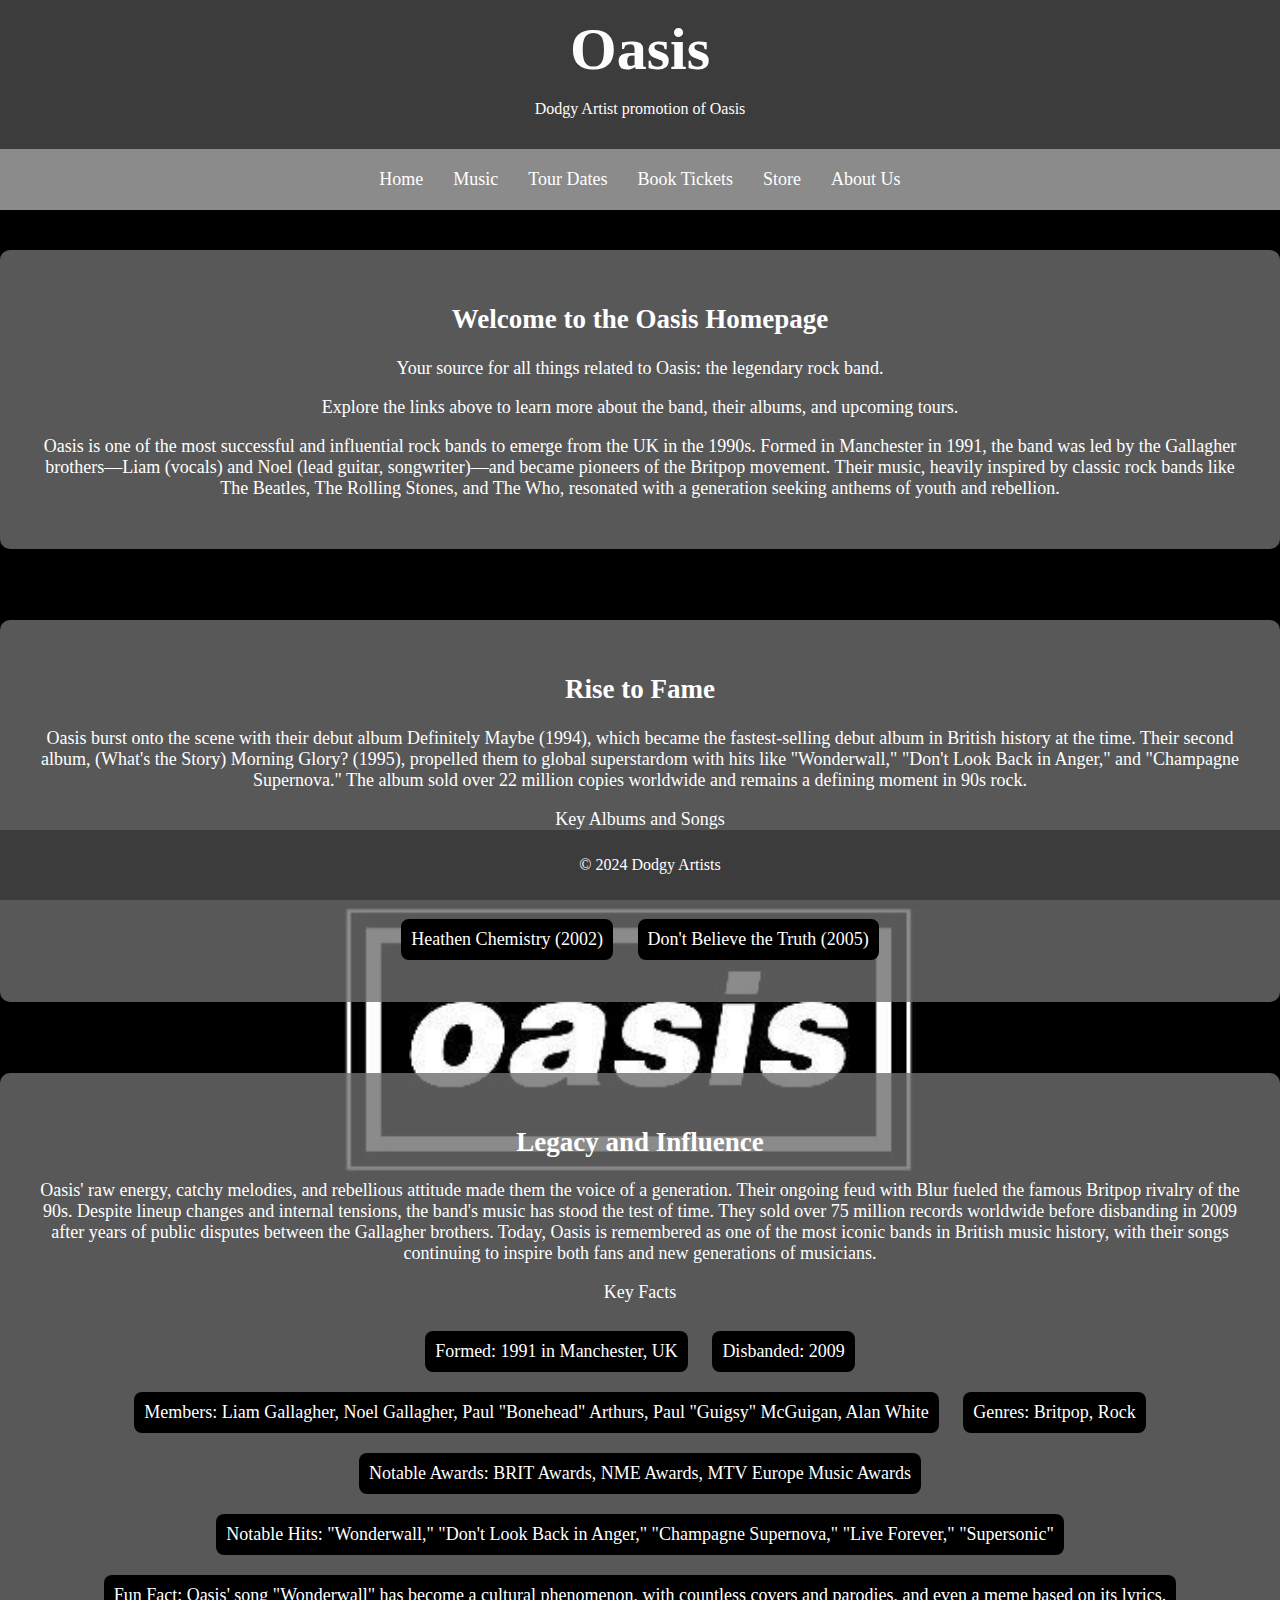
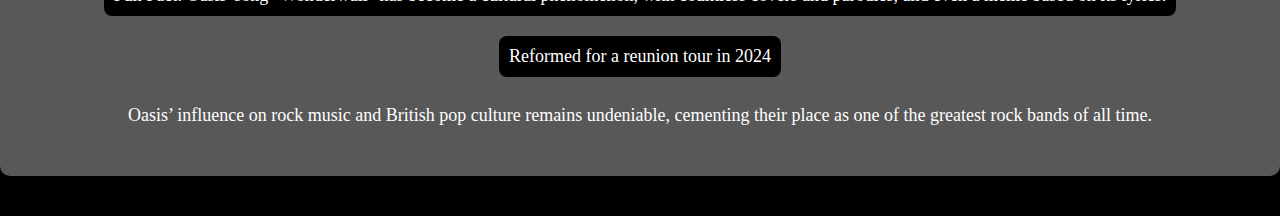
==== commit 72162bde: "Add files via upload" ====
--- a/index.html
+++ b/index.html
@@ -1,5 +1,8 @@
 <!DOCTYPE html>
 <html lang="en">
+
+<link rel="dns-prefetch" href="//cdnjs.cloudflare.com" />
+<link rel="dns-prefetch" href="//cdn.jsdelivr.net" />
 <head>
     <meta charset="UTF-8">
     <meta name="viewport" content="width=device-width, initial-scale=1.0">
